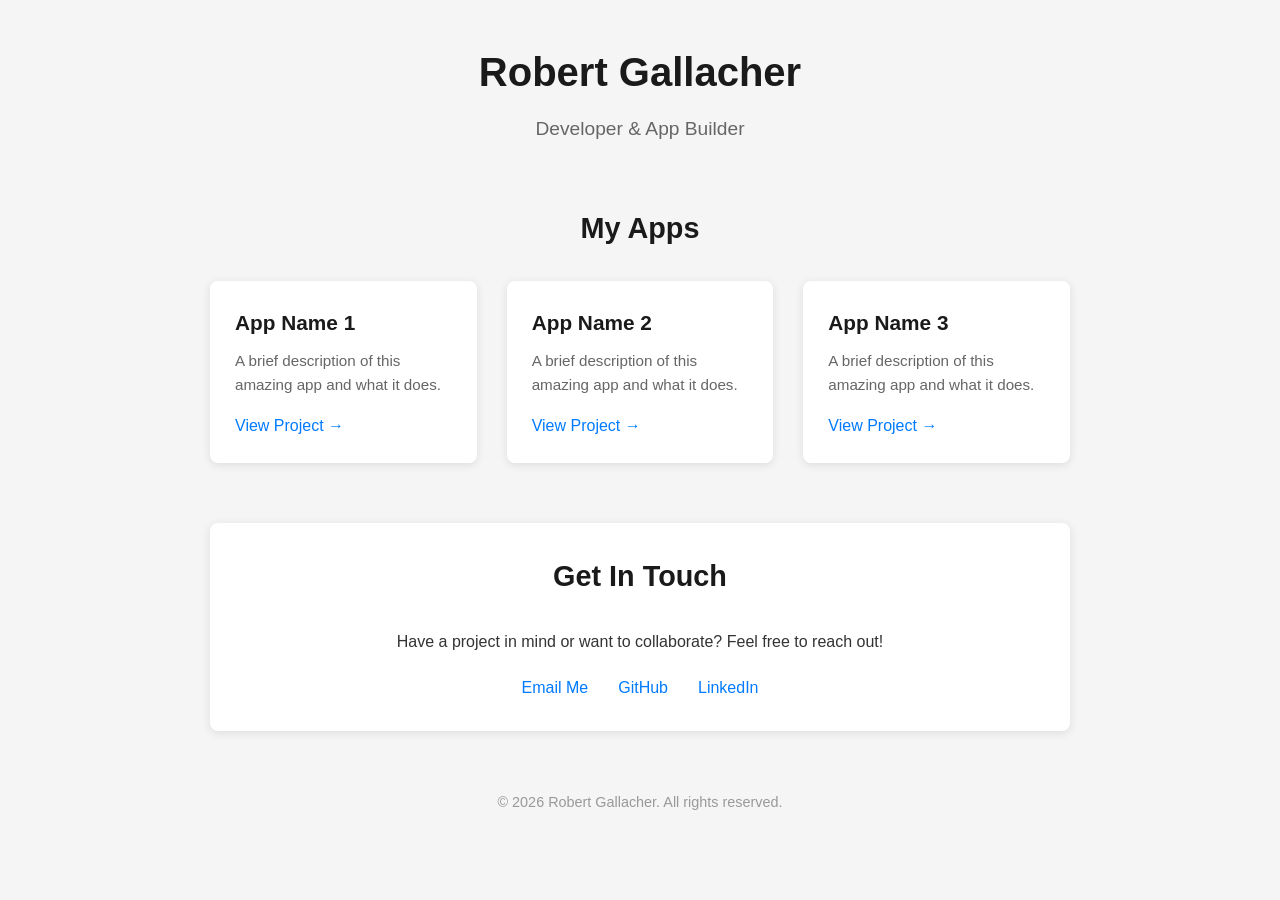
==== index.html @ f5f85a36 "initial commit" ====
<!DOCTYPE html>
<html lang="en">
<head>

    <!-- Google tag (gtag.js) -->
    <script async src="https://www.googletagmanager.com/gtag/js?id=G-46BL1XPLB5"></script>
    <script>
    window.dataLayer = window.dataLayer || [];
    function gtag(){dataLayer.push(arguments);}
    gtag('js', new Date());

    gtag('config', 'G-46BL1XPLB5');
    </script>

    <meta charset="UTF-8">
    <meta name="viewport" content="width=device-width, initial-scale=1.0">
    <title>Robert Gallacher - Developer Portfolio</title>
    <style>
        * {
            margin: 0;
            padding: 0;
            box-sizing: border-box;
        }

        body {
            font-family: -apple-system, BlinkMacSystemFont, 'Segoe UI', Roboto, Oxygen, Ubuntu, sans-serif;
            background-color: #f5f5f5;
            color: #333;
            line-height: 1.6;
        }

        .container {
            max-width: 900px;
            margin: 0 auto;
            padding: 40px 20px;
        }

        header {
            text-align: center;
            margin-bottom: 60px;
        }

        h1 {
            font-size: 2.5rem;
            color: #1a1a1a;
            margin-bottom: 10px;
        }

        .subtitle {
            color: #666;
            font-size: 1.2rem;
        }

        h2 {
            font-size: 1.8rem;
            color: #1a1a1a;
            margin-bottom: 30px;
            text-align: center;
        }

        .apps-grid {
            display: grid;
            grid-template-columns: repeat(auto-fit, minmax(250px, 1fr));
            gap: 30px;
            margin-bottom: 60px;
        }

        .app-card {
            background: white;
            border-radius: 8px;
            padding: 25px;
            box-shadow: 0 2px 10px rgba(0,0,0,0.1);
            transition: transform 0.2s, box-shadow 0.2s;
        }

        .app-card:hover {
            transform: translateY(-5px);
            box-shadow: 0 5px 20px rgba(0,0,0,0.15);
        }

        .app-title {
            font-size: 1.3rem;
            color: #1a1a1a;
            margin-bottom: 10px;
        }

        .app-description {
            color: #666;
            font-size: 0.95rem;
            margin-bottom: 15px;
        }

        .app-link {
            display: inline-block;
            color: #007bff;
            text-decoration: none;
            font-weight: 500;
        }

        .app-link:hover {
            text-decoration: underline;
        }

        .contact-section {
            background: white;
            border-radius: 8px;
            padding: 30px;
            box-shadow: 0 2px 10px rgba(0,0,0,0.1);
            text-align: center;
        }

        .contact-links {
            display: flex;
            justify-content: center;
            gap: 30px;
            margin-top: 20px;
            flex-wrap: wrap;
        }

        .contact-link {
            color: #007bff;
            text-decoration: none;
            font-weight: 500;
        }

        .contact-link:hover {
            text-decoration: underline;
        }

        footer {
            text-align: center;
            margin-top: 60px;
            color: #999;
            font-size: 0.9rem;
        }
    </style>
</head>
<body>
    <div class="container">
        <header>
            <h1>Robert Gallacher</h1>
            <p class="subtitle">Developer & App Builder</p>
        </header>

        <section id="apps">
            <h2>My Apps</h2>
            <div class="apps-grid">
                <!-- Add your apps here -->
                <article class="app-card">
                    <h3 class="app-title">App Name 1</h3>
                    <p class="app-description">A brief description of this amazing app and what it does.</p>
                    <a href="#" class="app-link" target="_blank">View Project →</a>
                </article>

                <article class="app-card">
                    <h3 class="app-title">App Name 2</h3>
                    <p class="app-description">A brief description of this amazing app and what it does.</p>
                    <a href="#" class="app-link" target="_blank">View Project →</a>
                </article>

                <article class="app-card">
                    <h3 class="app-title">App Name 3</h3>
                    <p class="app-description">A brief description of this amazing app and what it does.</p>
                    <a href="#" class="app-link" target="_blank">View Project →</a>
                </article>
            </div>
        </section>

        <section id="contact" class="contact-section">
            <h2>Get In Touch</h2>
            <p>Have a project in mind or want to collaborate? Feel free to reach out!</p>
            <div class="contact-links">
                <a href="mailto:your@email.com" class="contact-link">Email Me</a>
                <a href="https://github.com/yourusername" class="contact-link" target="_blank">GitHub</a>
                <a href="https://linkedin.com/in/yourusername" class="contact-link" target="_blank">LinkedIn</a>
            </div>
        </section>

        <footer>
            <p>&copy; 2026 Robert Gallacher. All rights reserved.</p>
        </footer>
    </div>
</body>
</html>
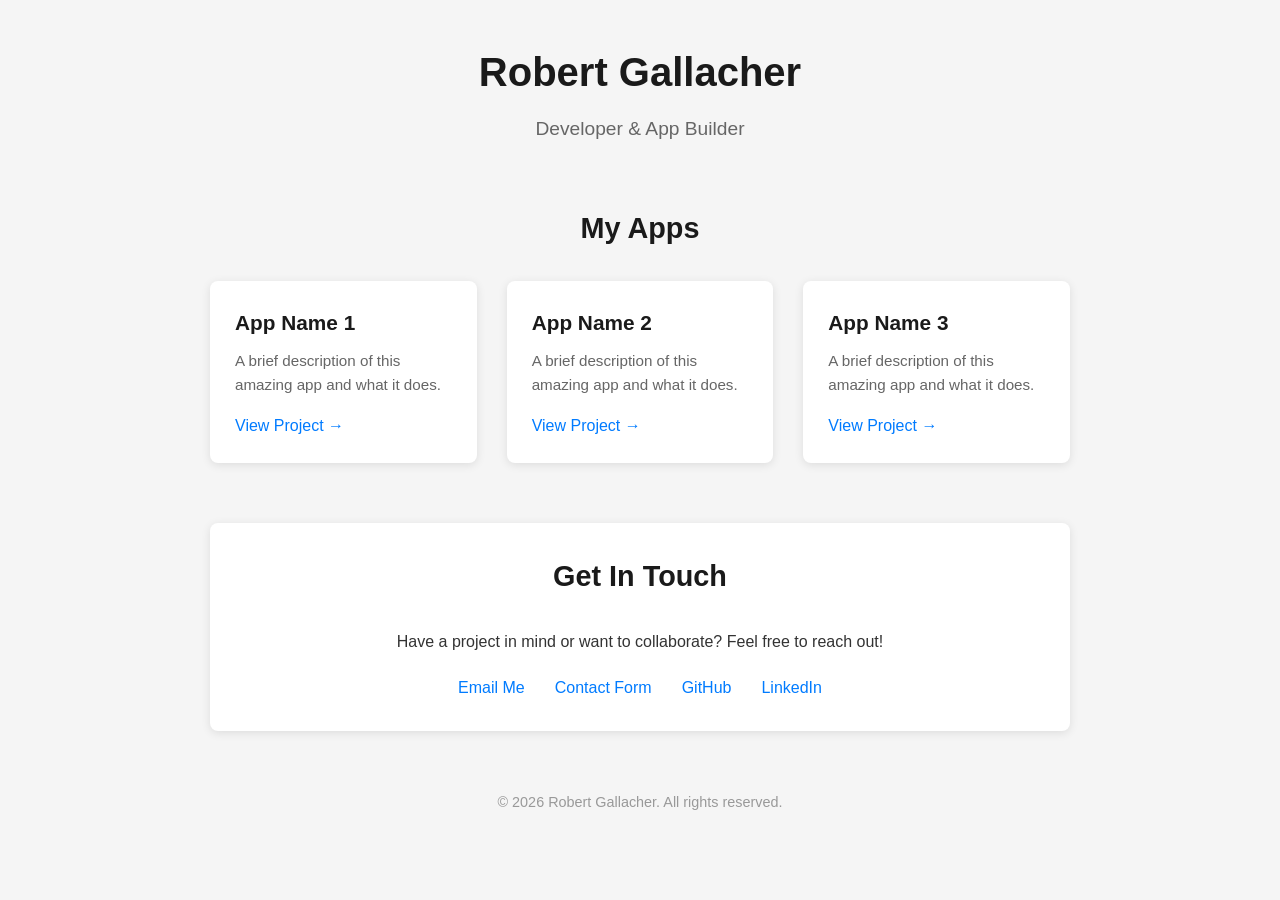
==== commit 70d61356: "add contact link" ====
--- a/index.html
+++ b/index.html
@@ -171,6 +171,7 @@
             <p>Have a project in mind or want to collaborate? Feel free to reach out!</p>
             <div class="contact-links">
                 <a href="mailto:your@email.com" class="contact-link">Email Me</a>
+                <a href="contact.html" class="contact-link">Contact Form</a>
                 <a href="https://github.com/yourusername" class="contact-link" target="_blank">GitHub</a>
                 <a href="https://linkedin.com/in/yourusername" class="contact-link" target="_blank">LinkedIn</a>
             </div>
